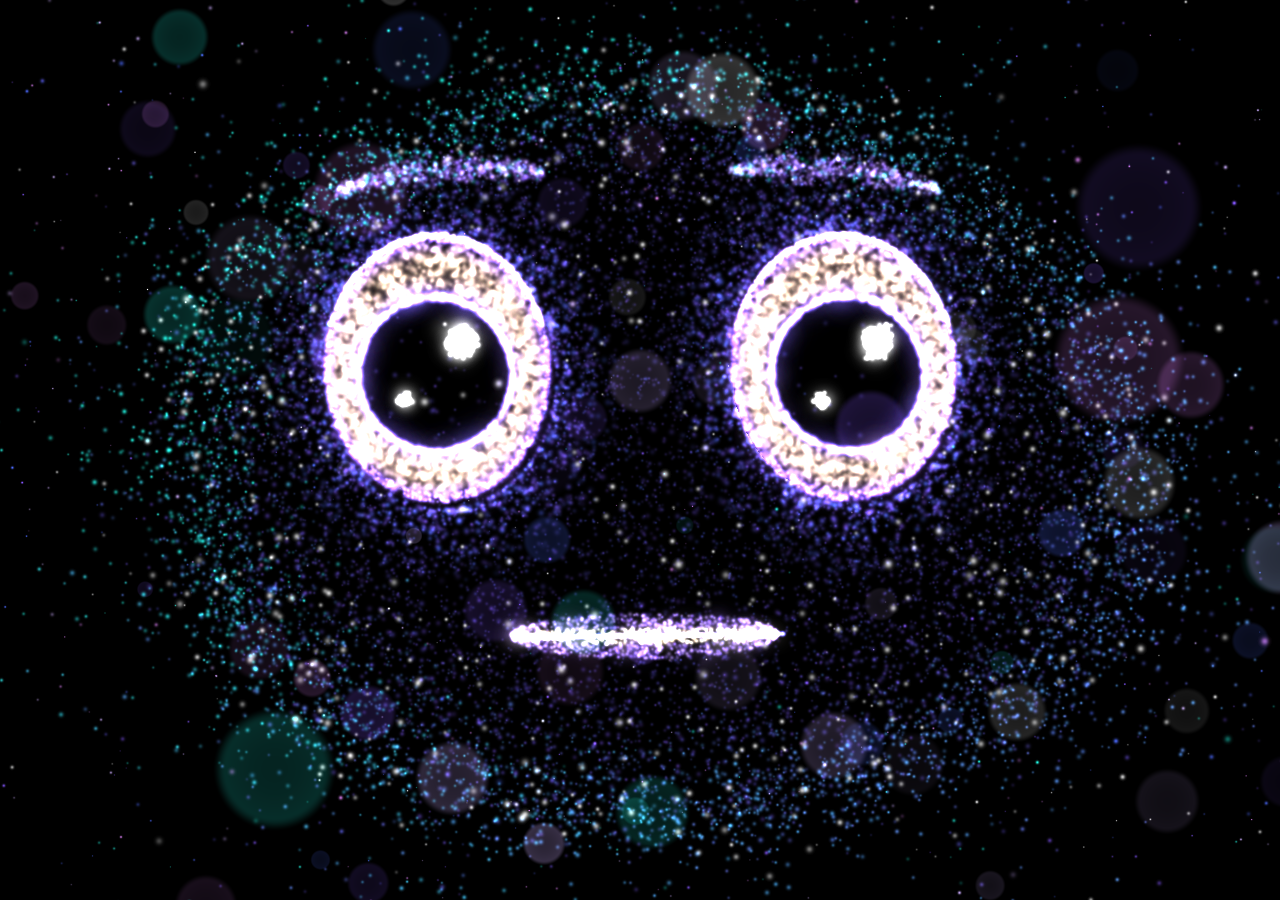
==== src/robot_face/robot_face/web/index.html @ daf66aed "Add three WebGL looks (murmuration, liquid glass, hologram) on a shared expression rig Channel-based" ====
<!doctype html>
<meta charset="utf-8">
<meta name="viewport" content="width=device-width, initial-scale=1">
<title>face</title>
<style>
  html, body { margin: 0; height: 100%; background: #000; overflow: hidden; cursor: none; }
  body.ui { cursor: auto; }
  #stage, #stage canvas { position: absolute; inset: 0; width: 100%; height: 100%; display: block; }

  #controls {
    position: fixed; left: 50%; bottom: 14px; z-index: 10; width: min(980px, calc(100vw - 24px));
    transform: translate(-50%, 12px); opacity: 0; pointer-events: none; transition: opacity .25s, transform .25s;
    display: grid; gap: 8px; padding: 10px; box-sizing: border-box; border-radius: 16px;
    background: rgba(12, 14, 22, .62); backdrop-filter: blur(14px); -webkit-backdrop-filter: blur(14px);
    box-shadow: 0 0 0 1px rgba(255, 255, 255, .12), 0 8px 30px rgba(0, 0, 0, .35);
    font: 13px/1.2 system-ui, -apple-system, "Segoe UI", Ubuntu, sans-serif; color: #e9ecf5;
  }
  body.ui #controls { opacity: 1; transform: translate(-50%, 0); pointer-events: auto; }
  #controls .row { display: flex; flex-wrap: wrap; gap: 5px; align-items: center; }
  #controls > .row:first-child { justify-content: space-between; gap: 6px 16px; }
  #controls button {
    font: inherit; color: inherit; min-height: 32px; padding: 0 9px; border-radius: 999px; cursor: pointer;
    background: rgba(255, 255, 255, .08); border: 1px solid rgba(255, 255, 255, .16);
  }
  #controls button:hover { background: rgba(255, 255, 255, .16); }
  #controls button[aria-pressed="true"] { background: #e9ecf5; color: #10131c; border-color: #e9ecf5; }
  #controls button.look, #controls button.expr { text-transform: capitalize; }
  #controls button.look { font-weight: 600; }
  #controls :focus-visible { outline: 2px solid #8fd8ff; outline-offset: 2px; }
  #controls .pad {
    position: relative; width: 120px; height: 40px; border-radius: 10px; touch-action: none; cursor: crosshair;
    border: 1px solid rgba(255, 255, 255, .16);
    background: linear-gradient(rgba(255,255,255,.14), rgba(255,255,255,.14)) center / 1px 100% no-repeat,
      linear-gradient(rgba(255,255,255,.14), rgba(255,255,255,.14)) center / 100% 1px no-repeat, rgba(255, 255, 255, .05);
  }
  #controls .pad i { position: absolute; left: 50%; top: 50%; width: 14px; height: 14px; margin: -7px 0 0 -7px; border-radius: 50%; background: #ff8fb8; pointer-events: none; }
  #controls .pad .ax { position: absolute; left: 6px; top: 3px; font-size: 10px; letter-spacing: .06em; text-transform: uppercase; opacity: .6; pointer-events: none; }
  #controls .follow { display: inline-flex; gap: 6px; align-items: center; opacity: .85; }
  @media (prefers-reduced-motion: reduce) { #controls { transition: none; } }
</style>
<script type="importmap">{ "imports": { "three": "./vendor/three.module.min.js" } }</script>
<div id="stage"></div>
<script type="module" src="face/main.js"></script>
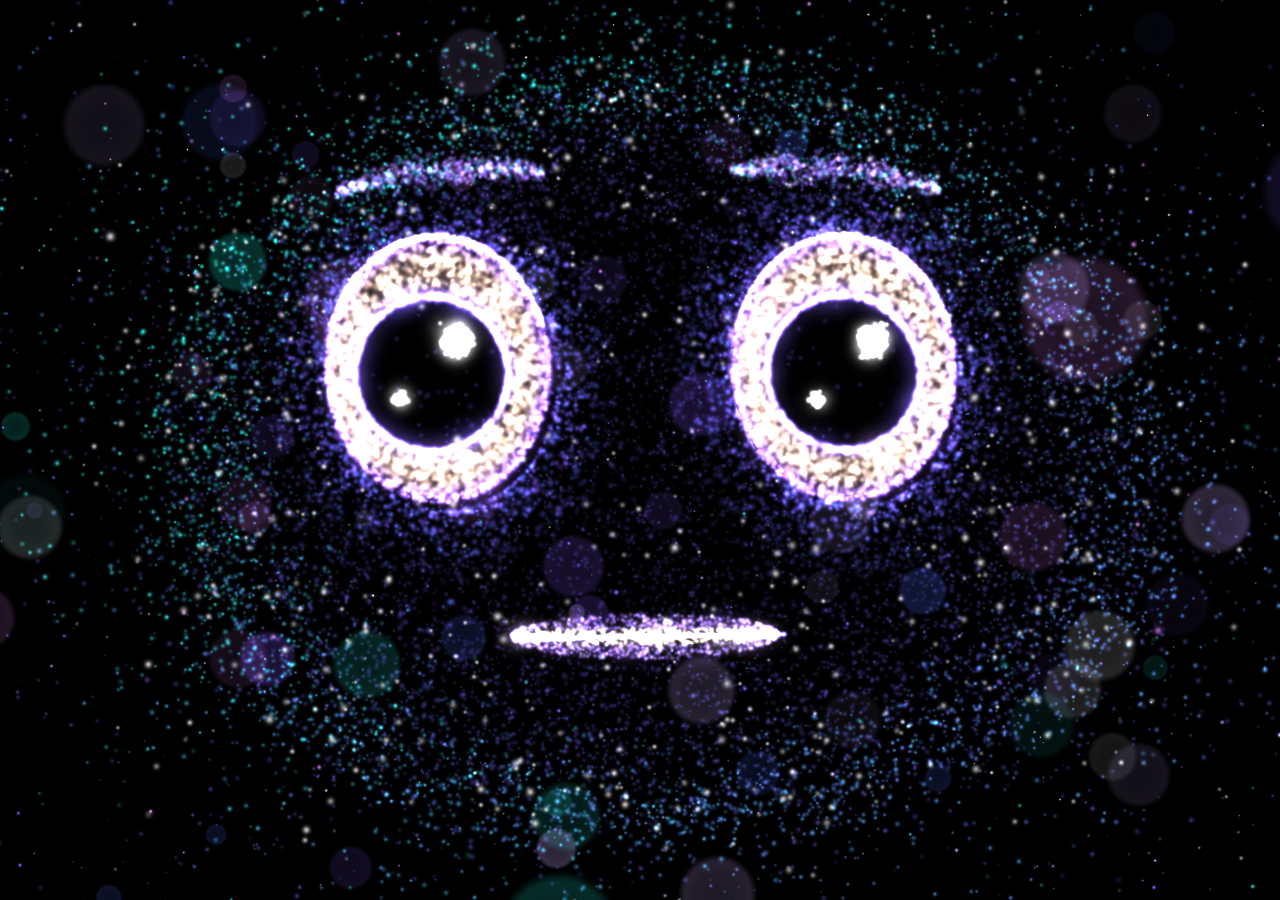
==== commit 1c605a74: "Merge face-looks: three looks on the expression rig, with diagnostics and map Diagnostics and map mo" ====
--- a/src/robot_face/robot_face/web/index.html
+++ b/src/robot_face/robot_face/web/index.html
@@ -4,40 +4,10 @@
 <title>face</title>
 <style>
   html, body { margin: 0; height: 100%; background: #000; overflow: hidden; cursor: none; }
-  body.ui { cursor: auto; }
+  body.ui, body[data-view] { cursor: auto; }
   #stage, #stage canvas { position: absolute; inset: 0; width: 100%; height: 100%; display: block; }
-
-  #controls {
-    position: fixed; left: 50%; bottom: 14px; z-index: 10; width: min(980px, calc(100vw - 24px));
-    transform: translate(-50%, 12px); opacity: 0; pointer-events: none; transition: opacity .25s, transform .25s;
-    display: grid; gap: 8px; padding: 10px; box-sizing: border-box; border-radius: 16px;
-    background: rgba(12, 14, 22, .62); backdrop-filter: blur(14px); -webkit-backdrop-filter: blur(14px);
-    box-shadow: 0 0 0 1px rgba(255, 255, 255, .12), 0 8px 30px rgba(0, 0, 0, .35);
-    font: 13px/1.2 system-ui, -apple-system, "Segoe UI", Ubuntu, sans-serif; color: #e9ecf5;
-  }
-  body.ui #controls { opacity: 1; transform: translate(-50%, 0); pointer-events: auto; }
-  #controls .row { display: flex; flex-wrap: wrap; gap: 5px; align-items: center; }
-  #controls > .row:first-child { justify-content: space-between; gap: 6px 16px; }
-  #controls button {
-    font: inherit; color: inherit; min-height: 32px; padding: 0 9px; border-radius: 999px; cursor: pointer;
-    background: rgba(255, 255, 255, .08); border: 1px solid rgba(255, 255, 255, .16);
-  }
-  #controls button:hover { background: rgba(255, 255, 255, .16); }
-  #controls button[aria-pressed="true"] { background: #e9ecf5; color: #10131c; border-color: #e9ecf5; }
-  #controls button.look, #controls button.expr { text-transform: capitalize; }
-  #controls button.look { font-weight: 600; }
-  #controls :focus-visible { outline: 2px solid #8fd8ff; outline-offset: 2px; }
-  #controls .pad {
-    position: relative; width: 120px; height: 40px; border-radius: 10px; touch-action: none; cursor: crosshair;
-    border: 1px solid rgba(255, 255, 255, .16);
-    background: linear-gradient(rgba(255,255,255,.14), rgba(255,255,255,.14)) center / 1px 100% no-repeat,
-      linear-gradient(rgba(255,255,255,.14), rgba(255,255,255,.14)) center / 100% 1px no-repeat, rgba(255, 255, 255, .05);
-  }
-  #controls .pad i { position: absolute; left: 50%; top: 50%; width: 14px; height: 14px; margin: -7px 0 0 -7px; border-radius: 50%; background: #ff8fb8; pointer-events: none; }
-  #controls .pad .ax { position: absolute; left: 6px; top: 3px; font-size: 10px; letter-spacing: .06em; text-transform: uppercase; opacity: .6; pointer-events: none; }
-  #controls .follow { display: inline-flex; gap: 6px; align-items: center; opacity: .85; }
-  @media (prefers-reduced-motion: reduce) { #controls { transition: none; } }
 </style>
+<link rel="stylesheet" href="face/ui.css">
 <script type="importmap">{ "imports": { "three": "./vendor/three.module.min.js" } }</script>
 <div id="stage"></div>
 <script type="module" src="face/main.js"></script>
--- a/src/robot_face/robot_face/web/face/ui.css
+++ b/src/robot_face/robot_face/web/face/ui.css
@@ -0,0 +1,188 @@
+/* UI chrome over the face: on-screen controls, diagnostics and map.
+   Every colour is a token set per look on <html data-look="…">, so switching the face restyles the UI. */
+
+:root, :root[data-look="murmuration"] {
+  --ui-font: system-ui, -apple-system, "Segoe UI", Ubuntu, sans-serif;
+  --ui-text: #ece8ff;
+  --ui-muted: #a59cc9;
+  --ui-veil: rgba(6, 4, 18, .78);            /* diagnostics backdrop over the live face */
+  --ui-panel: rgba(14, 10, 32, .66);         /* controls panel */
+  --ui-surface: rgba(28, 20, 58, .72);
+  --ui-surface-hover: rgba(44, 32, 86, .82);
+  --ui-border: rgba(170, 140, 255, .26);
+  --ui-accent: #b9a4ff;
+  --ui-accent-ink: #160f33;
+  --ui-focus: #7ef0dc;
+  --ui-ok: #6fe3c7; --ui-warn: #f2c26b; --ui-error: #ff8aa8; --ui-stale: #8f86b3;
+  --ui-radius: 12px;
+  --ui-glow: 0 0 18px rgba(150, 120, 255, .28);
+  --ui-text-glow: none;
+  --ui-heading-case: none;
+  --ui-overlay: radial-gradient(circle at 20% 15%, rgba(120, 90, 255, .16), transparent 45%),
+                radial-gradient(circle at 85% 80%, rgba(60, 220, 200, .12), transparent 40%);
+  --map-bg: #04030b; --map-free: #0d0a1f; --map-unknown: #1b1636; --map-occupied: #c8b8ff;
+  --map-robot: #fff4dc; --map-goal: #5ff0d4; --map-path: #b48cff; --map-grid: none; --map-glow: 14;
+}
+
+:root[data-look="liquid_glass"] {
+  --ui-text: #2a2c48;
+  --ui-muted: #6b6a8f;
+  --ui-veil: rgba(238, 232, 255, .56);
+  --ui-panel: rgba(255, 255, 255, .5);
+  --ui-surface: rgba(255, 255, 255, .55);
+  --ui-surface-hover: rgba(255, 255, 255, .78);
+  --ui-border: rgba(255, 255, 255, .85);
+  --ui-accent: #6b7cff;
+  --ui-accent-ink: #ffffff;
+  --ui-focus: #ff6fa8;
+  --ui-ok: #22a88a; --ui-warn: #c98a12; --ui-error: #e04d72; --ui-stale: #8c8aa8;
+  --ui-radius: 20px;
+  --ui-glow: 0 8px 30px rgba(110, 90, 180, .18), inset 0 1px 0 rgba(255, 255, 255, .9);
+  --ui-overlay: linear-gradient(120deg, rgba(170, 180, 255, .35), rgba(255, 210, 225, .3) 55%, rgba(255, 228, 200, .35));
+  --map-bg: #efe9fb; --map-free: #fbf8ff; --map-unknown: #ddd4ef; --map-occupied: #5b5c9a;
+  --map-robot: #ff5f97; --map-goal: #3f6dff; --map-path: #14a99b; --map-grid: none; --map-glow: 0;
+}
+
+:root[data-look="hologram"] {
+  --ui-font: ui-monospace, "SF Mono", "JetBrains Mono", "DejaVu Sans Mono", Menlo, monospace;
+  --ui-text: #d8fbff;
+  --ui-muted: #6fb9cc;
+  --ui-veil: rgba(0, 9, 16, .86);
+  --ui-panel: rgba(0, 18, 28, .72);
+  --ui-surface: rgba(4, 34, 50, .55);
+  --ui-surface-hover: rgba(8, 58, 82, .7);
+  --ui-border: rgba(80, 220, 255, .38);
+  --ui-accent: #46d4ff;
+  --ui-accent-ink: #00141f;
+  --ui-focus: #ffd166;
+  --ui-ok: #5cf2ff; --ui-warn: #ffc94d; --ui-error: #ff5c7a; --ui-stale: #4c8796;
+  --ui-radius: 4px;
+  --ui-glow: 0 0 14px rgba(70, 212, 255, .35), inset 0 0 18px rgba(70, 212, 255, .08);
+  --ui-text-glow: 0 0 6px rgba(90, 230, 255, .6);
+  --ui-heading-case: uppercase;
+  --ui-overlay: repeating-linear-gradient(0deg, rgba(70, 212, 255, .06) 0 1px, transparent 1px 4px);
+  --map-bg: #000a12; --map-free: #021521; --map-unknown: #06212f; --map-occupied: #46d4ff;
+  --map-robot: #f4feff; --map-goal: #ffc94d; --map-path: #7dffb2; --map-grid: rgba(70, 212, 255, .12); --map-glow: 16;
+}
+
+/* ---------- on-screen controls ---------- */
+#controls {
+  position: fixed; left: 50%; bottom: 14px; z-index: 10; width: min(980px, calc(100vw - 24px));
+  transform: translate(-50%, 12px); opacity: 0; pointer-events: none; transition: opacity .25s, transform .25s;
+  display: grid; gap: 8px; padding: 10px; box-sizing: border-box; border-radius: calc(var(--ui-radius) + 4px);
+  background: var(--ui-panel); backdrop-filter: blur(14px) saturate(1.2); -webkit-backdrop-filter: blur(14px) saturate(1.2);
+  border: 1px solid var(--ui-border); box-shadow: var(--ui-glow);
+  font: 13px/1.2 var(--ui-font); color: var(--ui-text); text-shadow: var(--ui-text-glow);
+}
+body.ui #controls { opacity: 1; transform: translate(-50%, 0); pointer-events: auto; }
+body[data-view] #controls { display: none; }
+#controls .row { display: flex; flex-wrap: wrap; gap: 5px; align-items: center; }
+#controls > .row:first-child { justify-content: space-between; gap: 6px 16px; }
+#controls button {
+  font: inherit; color: inherit; min-height: 32px; padding: 0 9px; border-radius: 999px; cursor: pointer;
+  background: var(--ui-surface); border: 1px solid var(--ui-border); text-shadow: inherit;
+}
+#controls button:hover { background: var(--ui-surface-hover); }
+#controls button[aria-pressed="true"] { background: var(--ui-accent); color: var(--ui-accent-ink); border-color: var(--ui-accent); text-shadow: none; }
+#controls button.look, #controls button.expr { text-transform: capitalize; }
+#controls button.look { font-weight: 600; }
+#controls button.open-view { border-style: dashed; }
+#controls :focus-visible { outline: 2px solid var(--ui-focus); outline-offset: 2px; }
+#controls .pad {
+  position: relative; width: 120px; height: 40px; border-radius: calc(var(--ui-radius) - 2px); touch-action: none; cursor: crosshair;
+  border: 1px solid var(--ui-border);
+  background: linear-gradient(var(--ui-border), var(--ui-border)) center / 1px 100% no-repeat,
+    linear-gradient(var(--ui-border), var(--ui-border)) center / 100% 1px no-repeat, var(--ui-surface);
+}
+#controls .pad i { position: absolute; left: 50%; top: 50%; width: 14px; height: 14px; margin: -7px 0 0 -7px; border-radius: 50%; background: var(--ui-accent); box-shadow: 0 0 10px var(--ui-accent); pointer-events: none; }
+#controls .pad .ax { position: absolute; left: 6px; top: 3px; font-size: 10px; letter-spacing: .06em; text-transform: uppercase; color: var(--ui-muted); pointer-events: none; }
+#controls .follow { display: inline-flex; gap: 6px; align-items: center; color: var(--ui-muted); }
+#controls .follow input { accent-color: var(--ui-accent); }
+
+/* ---------- shared view chrome ---------- */
+.view { position: fixed; inset: 0; z-index: 20; cursor: default; font-family: var(--ui-font); color: var(--ui-text); }
+.view[hidden] { display: none; }
+.nav-button {
+  min-height: 44px; padding: 10px 16px; border: 1px solid var(--ui-border); border-radius: var(--ui-radius);
+  background: var(--ui-surface); color: var(--ui-text); font: 500 14.4px var(--ui-font); cursor: pointer;
+  touch-action: manipulation; box-shadow: var(--ui-glow); text-shadow: var(--ui-text-glow);
+  backdrop-filter: blur(10px); -webkit-backdrop-filter: blur(10px);
+}
+.nav-button:hover { background: var(--ui-surface-hover); }
+.nav-button.primary { background: var(--ui-accent); border-color: var(--ui-accent); color: var(--ui-accent-ink); text-shadow: none; }
+.nav-button:focus-visible, .diag-row summary:focus-visible { outline: 2px solid var(--ui-focus); outline-offset: 3px; }
+
+/* ---------- diagnostics ---------- */
+#diag-layer {
+  background: var(--ui-overlay), var(--ui-veil);
+  backdrop-filter: blur(16px) saturate(1.15); -webkit-backdrop-filter: blur(16px) saturate(1.15);
+  padding: 28px; box-sizing: border-box; flex-direction: column; gap: 20px;
+}
+#diag-layer:not([hidden]) { display: flex; }
+.diag-toolbar { display: flex; align-items: center; gap: 16px; }
+.diag-heading { flex: 1; min-width: 0; }
+.diag-header { margin: 0; font-size: 25.2px; font-weight: 600; letter-spacing: -.5px; text-transform: var(--ui-heading-case); text-shadow: var(--ui-text-glow); }
+:root[data-look="hologram"] .diag-header { letter-spacing: .12em; }
+.diag-hint { margin: 4px 0 0; font-size: 12.6px; color: var(--ui-muted); }
+#diag-list { flex: 1; min-height: 0; overflow-y: auto; font-size: 16.2px; padding: 4px; scrollbar-color: var(--ui-border) transparent; }
+.diag-row {
+  margin-bottom: 8px; border: 1px solid var(--ui-border); border-radius: var(--ui-radius);
+  background: var(--ui-surface); overflow: hidden; box-shadow: var(--ui-glow);
+}
+.diag-row summary {
+  display: grid; grid-template-columns: 8px minmax(0, 1fr) auto 12px; align-items: center; gap: 12px;
+  min-height: 48px; padding: 12px 16px; cursor: pointer; list-style: none; touch-action: manipulation;
+}
+.diag-row summary::-webkit-details-marker { display: none; }
+.diag-row summary:hover { background: var(--ui-surface-hover); }
+.diag-row summary::after {
+  content: ''; width: 6px; height: 6px; border-right: 1.5px solid var(--ui-muted); border-bottom: 1.5px solid var(--ui-muted);
+  transform: rotate(-45deg);
+}
+.diag-row[open] summary::after { transform: rotate(45deg); }
+.diag-name { display: block; font-weight: 550; overflow-wrap: anywhere; text-shadow: var(--ui-text-glow); }
+.diag-msg { display: block; margin-top: 3px; color: var(--ui-muted); font-size: 16.2px; overflow-wrap: anywhere; }
+.diag-dot { width: 8px; height: 8px; border-radius: 50%; background: var(--ui-stale); box-shadow: 0 0 8px currentColor; }
+.diag-level { font-size: 12.6px; color: var(--ui-muted); text-transform: var(--ui-heading-case); }
+.level-0 .diag-dot { background: var(--ui-ok); color: var(--ui-ok); }   .level-0 .diag-level { color: var(--ui-ok); }
+.level-1 .diag-dot { background: var(--ui-warn); color: var(--ui-warn); } .level-1 .diag-level { color: var(--ui-warn); }
+.level-2 .diag-dot { background: var(--ui-error); color: var(--ui-error); } .level-2 .diag-level { color: var(--ui-error); }
+.diag-body { padding: 14px 16px 16px 36px; border-top: 1px solid var(--ui-border); font-size: 12.6px; color: var(--ui-muted); overflow-wrap: anywhere; }
+.diag-hw { margin-bottom: 10px; }
+.diag-kvs { display: grid; grid-template-columns: minmax(0, 1fr) minmax(0, 2fr); gap: 8px 20px; margin: 0; }
+.diag-kvs dt { color: var(--ui-muted); }
+.diag-kvs dd { margin: 0; color: var(--ui-text); white-space: pre-wrap; }
+#diag-empty { padding: 60px 16px; text-align: center; font-size: 18px; color: var(--ui-muted); }
+@media (max-width: 520px) {
+  #diag-layer { padding: 16px; gap: 12px; }
+  .diag-toolbar { flex-wrap: wrap; gap: 10px; }
+  .diag-heading { order: -1; flex-basis: 100%; }
+  #diag-map-btn { margin-left: auto; }
+  .diag-row summary { padding: 12px; gap: 10px; }
+  .diag-body { padding-left: 30px; }
+}
+
+/* ---------- map ---------- */
+#map-layer { background: var(--map-bg); }
+#map-canvas { width: 100vw; height: 100vh; display: block; cursor: crosshair; }
+.map-toolbar { position: absolute; top: 24px; left: 32px; z-index: 1; display: flex; gap: 10px; }
+#map-empty {
+  position: absolute; inset: 0; display: flex; align-items: center; justify-content: center; pointer-events: none;
+  font-size: 20px; letter-spacing: 4px; text-transform: uppercase; color: var(--ui-muted); text-shadow: var(--ui-text-glow);
+}
+#map-empty[hidden] { display: none; }
+#map-legend {
+  position: absolute; bottom: 20px; left: 50%; transform: translateX(-50%); display: flex; gap: 20px; padding: 8px 14px;
+  background: var(--ui-panel); border: 1px solid var(--ui-border); border-radius: var(--ui-radius); box-shadow: var(--ui-glow);
+  backdrop-filter: blur(10px); -webkit-backdrop-filter: blur(10px); font: 14px var(--ui-font); pointer-events: none;
+  text-transform: var(--ui-heading-case);
+}
+#map-legend .robot { color: var(--map-robot); }
+#map-legend .goal { color: var(--map-goal); }
+#map-legend .path { color: var(--map-path); }
+:root[data-look="hologram"] #map-layer::after {
+  content: ''; position: absolute; inset: 0; pointer-events: none;
+  background: repeating-linear-gradient(0deg, rgba(70, 212, 255, .05) 0 1px, transparent 1px 3px);
+}
+
+@media (prefers-reduced-motion: reduce) { #controls { transition: none; } }
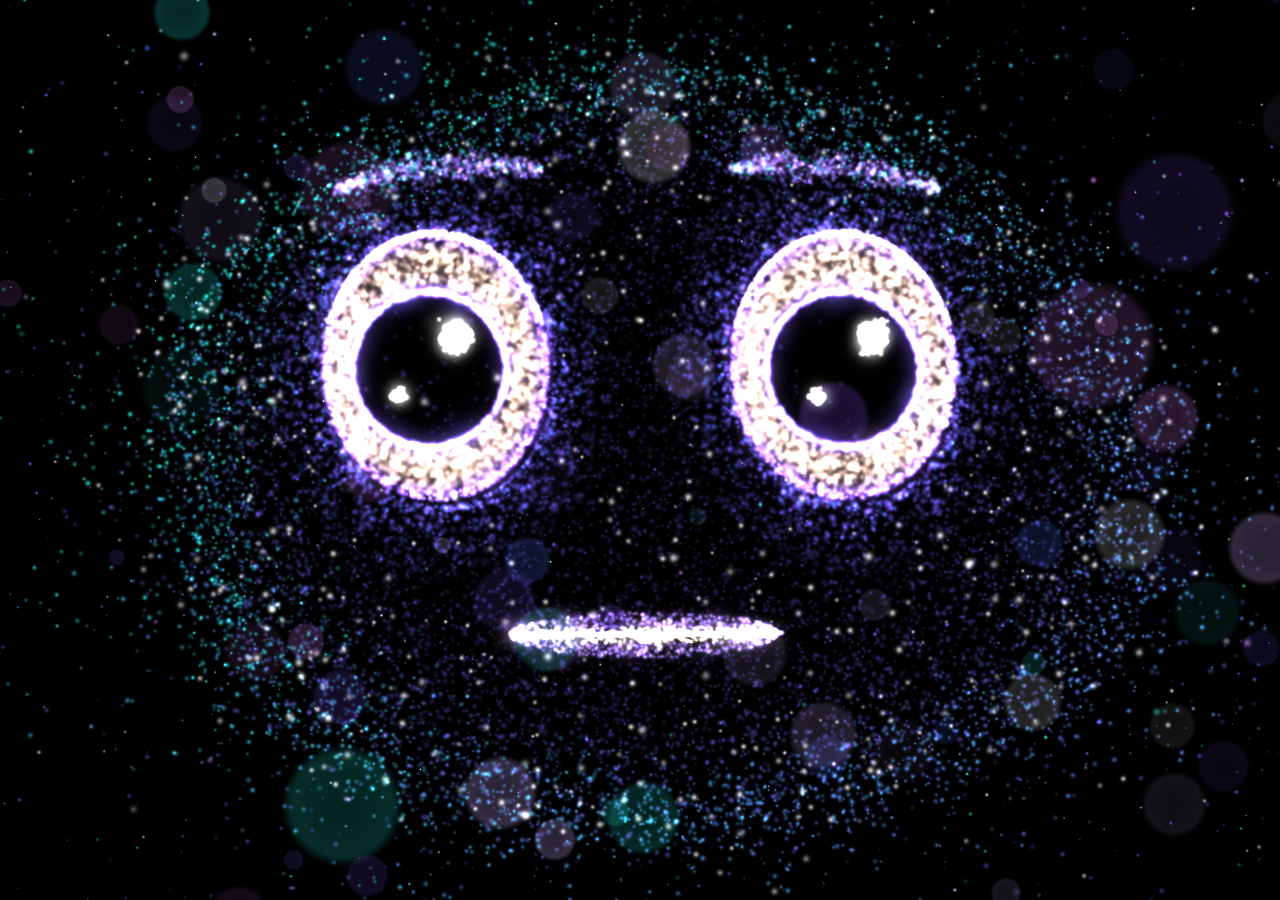
==== commit cca07573: "Face is the default screen; clicking it opens the menu with Face/Diagnostics/Map Mouse movement no l" ====
--- a/src/robot_face/robot_face/web/index.html
+++ b/src/robot_face/robot_face/web/index.html
@@ -4,6 +4,7 @@
 <title>face</title>
 <style>
   html, body { margin: 0; height: 100%; background: #000; overflow: hidden; cursor: none; }
+  body.moving { cursor: pointer; }
   body.ui, body[data-view] { cursor: auto; }
   #stage, #stage canvas { position: absolute; inset: 0; width: 100%; height: 100%; display: block; }
 </style>
--- a/src/robot_face/robot_face/web/face/ui.css
+++ b/src/robot_face/robot_face/web/face/ui.css
@@ -77,7 +77,19 @@
 body.ui #controls { opacity: 1; transform: translate(-50%, 0); pointer-events: auto; }
 body[data-view] #controls { display: none; }
 #controls .row { display: flex; flex-wrap: wrap; gap: 5px; align-items: center; }
-#controls > .row:first-child { justify-content: space-between; gap: 6px 16px; }
+#controls > .row:first-child { gap: 6px 18px; }
+#controls .grp { font-size: 10px; letter-spacing: .08em; text-transform: uppercase; color: var(--ui-muted); margin-right: 2px; }
+#controls #hide { margin-left: auto; }
+#controls .hint { margin-left: auto; font-size: 11px; color: var(--ui-muted); }
+#menu-hint {
+  position: fixed; left: 50%; bottom: 22px; z-index: 9; transform: translateX(-50%); pointer-events: none;
+  padding: 9px 16px; border-radius: 999px; font: 14px var(--ui-font); color: var(--ui-text); text-shadow: var(--ui-text-glow);
+  background: var(--ui-panel); border: 1px solid var(--ui-border); box-shadow: var(--ui-glow);
+  backdrop-filter: blur(10px); -webkit-backdrop-filter: blur(10px);
+  animation: menu-hint 6s ease forwards;
+}
+body.ui #menu-hint, body[data-view] #menu-hint { display: none; }
+@keyframes menu-hint { 0% { opacity: 0; } 10%, 80% { opacity: 1; } 100% { opacity: 0; } }
 #controls button {
   font: inherit; color: inherit; min-height: 32px; padding: 0 9px; border-radius: 999px; cursor: pointer;
   background: var(--ui-surface); border: 1px solid var(--ui-border); text-shadow: inherit;
